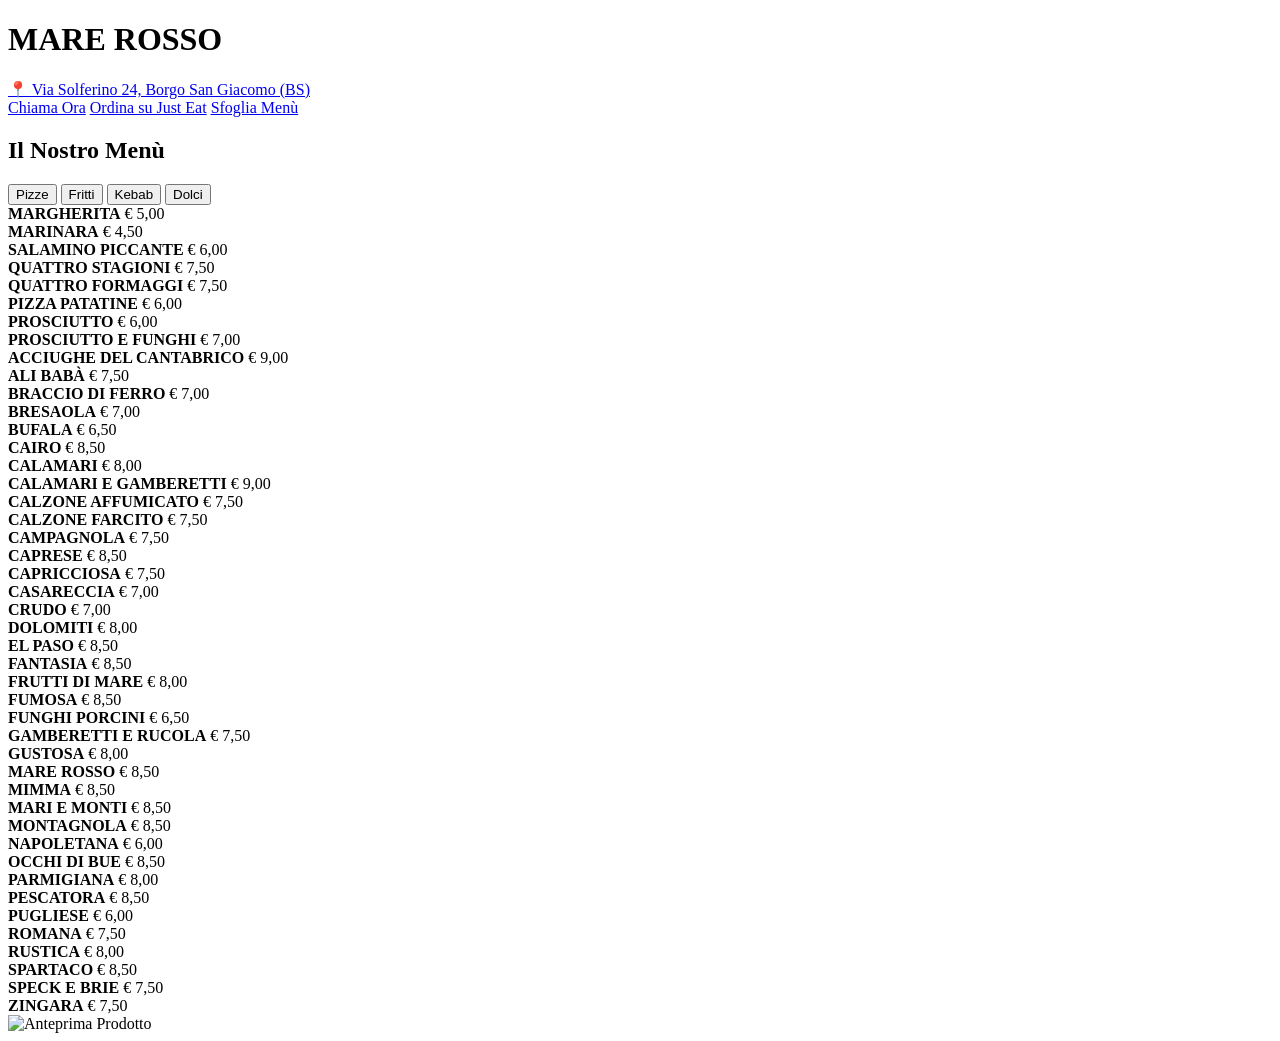
==== index.html @ 836ec557 "Rename Mar rosso.html to index.html" ====
<!DOCTYPE html>
<html lang ="it">
    <head>
        <title>Pizzeria Mare Rosso</title>
        <meta charset = "UTF-8">
        <meta name = "viewport" content = "width=device-width, initial-scale=1.0">
        <link rel ="stylesheet" href = "stylesheet.css">
    </head>
    <body>
        <header class="titlecontainer">
            <h1 class="htitle">MARE ROSSO</h1>
            <a href="https://www.google.com/maps/place/Mare+Rosso/@45.3480974,9.968582,17z/data=!3m1!4b1!4m6!3m5!1s0x47811036ec1ec607:0x5ba30f215de24a22!8m2!3d45.3480974!4d9.968582!16s%2Fg%2F1jmcggs28?entry=ttu&g_ep=EgoyMDI2MTAxNC4wIKXMDSoASAFQAw%3D%3D" target="_blank" class="top-address">📍 Via Solferino 24, Borgo San Giacomo (BS)</a>
        
            <div class="hbuttons">
               <a href="tel:+393889090124" class="btn btn-call">Chiama Ora</a>
               <a href="https://www.justeat.it/restaurants-mar-rosso---borgo-san-giacomo-25022-25022/menu" target="_blank" class="btn btn-order">Ordina su Just Eat</a>
               <a href="#menu-catalog" class="btn btn-menu">Sfoglia Menù</a>
            </div>
        </header>
        <section id="menu-catalog" class="catalog-container">
            <h2>Il Nostro Menù</h2>

            <div class="category-tabs">
                <button onclick="filterCategory('pizze')" class="tab-btn active">Pizze</button>
                <button onclick="filterCategory('fritti')" class="tab-btn">Fritti</button>
                <button onclick="filterCategory('kebab')" class="tab-btn">Kebab</button>
                <button onclick="filterCategory('dolci')" class="tab-btn">Dolci</button>
            </div>


            <div class="catalog-content">
                <div class="items-list" id="items-list">

                </div>
            

                <div id="image-preview-box">
                    <img id="preview-img" src="" alt="Anteprima Prodotto">
                </div>
            </div>
        </section>
        <script>
                const menuData = {
                    pizze: [
                        { name: "MARGHERITA", price: "€ 5,00", img: "https://rs-menus-api.roocdn.com/images/7ce4f5f1-667c-4b3b-8d66-ced4311a565b/image.jpeg" },
                        { name: "MARINARA", price: "€ 4,50", img: "https://media-assets.lacucinaitaliana.it/photos/63c01847f5d7419a2dc115ef/1:1/w_1334,h_1334,c_limit/Pizza%20Marinara.jpg" },
                        { name: "SALAMINO PICCANTE", price: "€ 6,00", img: "https://misterpizza.eu/it/wp-content/uploads/2014/04/diavola.jpg" },
                        { name: "QUATTRO STAGIONI", price: "€ 7,50", img: "https://i0.wp.com/www.piccolericette.net/piccolericette/wp-content/uploads/2016/07/3017_Pizza.jpg?resize=895%2C616&ssl=1" },
                        { name: "QUATTRO FORMAGGI", price: "€ 7,50", img: "https://www.insidetherustickitchen.com/wp-content/uploads/2020/07/Quattro-formaggi-pizza-square-Inside-the-rustic-kitchen.jpg" },
                        { name: "PIZZA PATATINE", price: "€ 6,00", img: "https://www.frescoegenuino.com/store/wp-content/uploads/2021/01/5CD3211E-B83D-412F-BC6C-F64FE0438726-scaled.jpeg" },
                        { name: "PROSCIUTTO", price: "€ 6,00", img: "https://pizzeriahappydays.it/wp-content/uploads/2020/05/pizza-al-prosciutto2.png" },
                        { name: "PROSCIUTTO E FUNGHI", price: "€ 7,00", img: "https://fiordigrano.minutocaffe.it/wp-content/uploads/2021/01/05333.jpg" },
                        { name: "ACCIUGHE DEL CANTABRICO", price: "€ 9,00", img: "https://www.angeloparodi.it/image/cache/catalog/blog/Acciughe/Pizza%20Napoletana/012--cover-1280x720.jpg" },
                        { name: "ALI BABÀ", price: "€ 7,50", img: "https://images.unsplash.com/photo-1513104890138-7c749659a591?w=500" },
                        { name: "BRACCIO DI FERRO", price: "€ 7,00", img: "https://encrypted-tbn0.gstatic.com/images?q=tbn:ANd9GcTkVADPP439vZTS5mitTklrMsUs0YblI9MyDprXLH1iL6TgGv91uTKd4POo&s=10" },
                        { name: "BRESAOLA", price: "€ 7,00", img: "https://salumitalia.it/wp-content/uploads/2021/01/07_BRASAOLA_FIN.jpg" },
                        { name: "BUFALA", price: "€ 6,50", img: "https://www.cuocicuoci.com/wp-content/uploads/2022/03/pizza-bufalotta.jpg" },
                        { name: "CAIRO", price: "€ 8,50", img: "https://encrypted-tbn0.gstatic.com/images?q=tbn:ANd9GcT3dhBspFRn_RPMam-IPJOmfvN_tBd92Q5oM0klkBezv1XsRV5KbuqTpdoy&s=10" },
                        { name: "CALAMARI", price: "€ 8,00", img: "https://media-cdn.tripadvisor.com/media/photo-s/13/bc/f2/56/pizza-ai-calamari-fritti.jpg" },
                        { name: "CALAMARI E GAMBERETTI", price: "€ 9,00", img: "https://media-cdn.tripadvisor.com/media/photo-s/0f/28/4f/9e/pizza-con-frittura-di.jpg" },
                        { name: "CALZONE AFFUMICATO", price: "€ 7,50", img: "https://media-assets.lacucinaitaliana.it/photos/645b90d8f783ffb60d878be3/16:9/w_2111,h_1187,c_limit/Calzone%20al%20forno.jpg" },
                        { name: "CALZONE FARCITO", price: "€ 7,50", img: "https://recipesblob.paneangeli.it/assets/80d5605863064425b82894dc4162cdc4/1272x764/calzone-ripieno-ricjpg.jpg" },
                        { name: "CAMPAGNOLA", price: "€ 7,50", img: "https://www.cuocicuoci.com/wp-content/uploads/2022/03/pizza-con-pomodorini-gialli-e-pancetta-affumicata.jpg" },
                        { name: "CAPRESE", price: "€ 8,50", img: "https://blog.giallozafferano.it/odoredifelicita/wp-content/uploads/2019/10/pizza-ai-funghi-porcini-1mod.jpg" },
                        { name: "CAPRICCIOSA", price: "€ 7,50", img: "https://foodbydrygast.com/assets/images/recipes/swedish_pizza_capricciosa1x1a1080w1080h.webp" },
                        { name: "CASARECCIA", price: "€ 7,00", img: "https://www.pizzartfano.com/utenti/pizzartfano_com/uploads/img_9553.jpg" },
                        { name: "CRUDO", price: "€ 7,00", img: "https://wips.plug.it/cips/buonissimo.org/cms/2011/12/pizza-al-prosciutto-crudo.jpg" },
                        { name: "DOLOMITI", price: "€ 8,00", img: "https://www.silviocicchi.com/pizzachef/wp-content/uploads/2015/10/pizza-speck-e-gorgonzola-3.jpg" },
                        { name: "EL PASO", price: "€ 8,50", img: "https://stefanocavada.it/wp-content/uploads/2024/09/Pizza-BBQ-con-pancetta-coppata-1-600x900.jpg" },
                        { name: "FANTASIA", price: "€ 8,50", img: "https://encrypted-tbn0.gstatic.com/images?q=tbn:ANd9GcSbLOj5JOyAk8Phki8mKsrcPWa4UBjsEycFgXzFH-2NdmT6M3ZeGwWzv3VS&s=10" },
                        { name: "FRUTTI DI MARE", price: "€ 8,00", img: "https://dapino.it/wp-content/uploads/2020/09/Pizza-frutti-di-mare--scaled.jpg" },
                        { name: "FUMOSA", price: "€ 8,50", img: "https://zerbinati.com/wp-content/uploads/2022/08/rucola-2.jpg" },
                        { name: "FUNGHI PORCINI", price: "€ 6,50", img: "https://www.quattroemme.com/wp-content/uploads/2023/06/Base-pizza-quattroemme-pizza-con-funghi-926x1024.jpg" },
                        { name: "GAMBERETTI E RUCOLA", price: "€ 7,50", img: "https://encrypted-tbn0.gstatic.com/images?q=tbn:ANd9GcSb2cN5KA2YvRkmG24bZwbYTCwmGebsyCfz8K_QMJQG0gYS9gjp-10MrGs&s=10" },
                        { name: "GUSTOSA", price: "€ 8,00", img: "https://blog.giallozafferano.it/giustopergusto/wp-content/uploads/2016/10/IMG_3636.jpg" },
                        { name: "MARE ROSSO", price: "€ 8,50", img: "https://media-cdn.tripadvisor.com/media/photo-s/04/39/26/ec/ristorante-borgo-s-agostino.jpg" },
                        { name: "MIMMA", price: "€ 8,50", img: "https://www.fontanaeanghinetti.it/wp-content/uploads/2018/05/pizza-prosciutto-crudo.jpg" },
                        { name: "MARI E MONTI", price: "€ 8,50", img: "https://dapino.it/wp-content/uploads/2020/09/Pizza-frutti-di-mare--scaled.jpg" },
                        { name: "MONTAGNOLA", price: "€ 8,50", img: "https://blog.giallozafferano.it/coloriesaporiincucina/wp-content/uploads/2021/01/pizza-con-speck-e-rucola.jpg" },
                        { name: "NAPOLETANA", price: "€ 6,00", img: "https://encrypted-tbn0.gstatic.com/images?q=tbn:ANd9GcQ4plKRZZ0rmJj_Z_OrqvfmP-WxGxScae7uuOv83wzPdyZ_80wHYHrmesU&s=10" },
                        { name: "OCCHI DI BUE", price: "€ 8,50", img: "https://encrypted-tbn0.gstatic.com/images?q=tbn:ANd9GcQ1puKJoWLWkiJz4x-azjo2drz0bQOhuBWwFRynvLmE73M2euf185Uldbs&s=10" },
                        { name: "PARMIGIANA", price: "€ 8,00", img: "https://blog.giallozafferano.it/gustoamoreefantasie/wp-content/uploads/2025/05/bloggggggggggggggggggggggggggggggg-960x720.jpg" },
                        { name: "PESCATORA", price: "€ 8,50", img: "https://www.pizzeriamaesta.it/wp/wp-content/uploads/2019/08/Pizza-Pescatora-Pizzeria-Maest%C3%A0-Verona-1024x592.jpg" },
                        { name: "PUGLIESE", price: "€ 6,00", img: "https://media-assets.lacucinaitaliana.it/photos/61fbd8df3697f3ffd0cffbc5/3:2/w_1200,h_800,c_limit/pizza-tonno-cipolle-800.jpg" },
                        { name: "ROMANA", price: "€ 7,50", img: "https://www.cuocicuoci.com/wp-content/uploads/2021/06/posillipo.jpg" },
                        { name: "RUSTICA", price: "€ 8,00", img: "https://encrypted-tbn0.gstatic.com/images?q=tbn:ANd9GcQq8FsyaMk3Eo46tOdq2S_QYRq1RNO7awLwk_A9sQZ8mXp9-nsnpDCafsE&s=10" },
                        { name: "SPARTACO", price: "€ 8,50", img: "https://facebook.ordinalo.net/pizzartfano_com/utenti/pizzartfano_com/uploads/img_9645-modifica.jpg" },
                        { name: "SPECK E BRIE", price: "€ 7,50", img: "https://encrypted-tbn0.gstatic.com/images?q=tbn:ANd9GcR-f98DE6Bpz9dI1mzSX2vaGdi5S_IYPGrWUaIJL1TlHt1VPiloww6-ES0&s=10" },
                        { name: "ZINGARA", price: "€ 7,50", img: "https://www.pizzeriagraniantichi.it/templates/yootheme/cache/26/pizza-zingara-263e5068.png" }
                    ],
                    fritti: [
                        {name: "Patatine Fritte", price: " 3,50 €", img: "https://www.pizzeriainzerillo.it/utenti/pizzeriainzerillo_it/cache/_pics/7/8/patatine-fritte1_9b1280c151e9ad4cc02507bab7a7e519_t.jpg"},
                        {name: "Fritto di Calamari", price: " Por.Pic 6,00 € Por.Gra. 10,00€ ", img: "https://www.giallozafferano.it/images/ricette/153/15363/foto_hd/hd650x433_wm.jpg"},
                        {name: "Fritto Misto", price: " Por.Pic 6,50 € Por.Gr. 11,50 €", img: "https://blog.giallozafferano.it/lemieloverie/wp-content/uploads/2019/01/1000066312-720x480.png"},
                        {name: "Chele Di Granchio", price: " 6,00 €", img: "https://www.lodifish.com/upload/ricetta-chele-granchio-fritte-549.png"},
                        {name: "Olive Ascolane", price: " 3,50 €", img: "https://media-assets.lacucinaitaliana.it/photos/61fd304a28bbd1b96fb68425/1:1/w_2560%2Cc_limit/olive-all-ascolana.jpg"},
                        {name: "Mozzarelline", price: " 3,50 €", img: "https://encrypted-tbn0.gstatic.com/images?q=tbn:ANd9GcQU3R9CJU7IziRG4p9b8qwGB9CPjRT3JvO99MtuiHkI1UVHAimxvFASphw&s=10"},
                        {name: "Crochette di Patate", price: " 3,50 €", img: "https://www.unileverfoodsolutions.it/dam/global-ufs/mcos/grit/italy/calcmenu/recipes/IT-recipes/sandwiches/croccette/Crocchette-1260X700.jpg"},
                        {name: "Bastoncini di Pollo", price: " 4,50 €", img: "https://patrioli.it/wp-content/uploads/2024/10/005527_M.jpg"},
                        {name: "Verdure Patellate", price: " 5,00 €", img: "https://www.giallozafferano.it/images/232-23284/Verdure-in-pastella_780x520_wm.jpg"},
                        {name: "Fritto di Gamberi", price: " 7,00 €", img: "https://cdn.cook.stbm.it/thumbnails/ricette/116/116001/hd750x421.jpg"},
                        {name: "Falafel", price: " 3,50 €", img: "https://www.cure-naturali.it/.imaging/default/dam/cure-naturali/articoli/alimentazione/falafel-apertura.jpg/jcr:content.jpg"},
                        {name: "Alette di Pollo", price: " 3,50 €", img: "https://primochef.it/wp-content/uploads/2021/11/SH_ali_di_pollo_al_forno.jpg"}
                    ],
                    kebab: [
                        {name: "Menu Panino Kebab", price: "7,00 €", img: "https://encrypted-tbn0.gstatic.com/images?q=tbn:ANd9GcRb4FOn2n7v66ArKBG9W2oOeGP0z5oN-2srWlrttejgTA&s=10"},
                        {name: "Menu Piadina Kebab", price: "7,50 €", img: "https://glovo.dhmedia.io/image/menus-glovo/products/42e2e678b9a0f84fa076f87e3bdfb5441e817c3535c2ae7e4e1a648ccabead60?t=W3sicmVzaXplIjp7Im1vZGUiOiJmaXQiLCJ3aWR0aCI6MzIwLCJoZWlnaHQiOjMyMH19XQ=="},
                        {name: "Panino Kebab", price: "4,50 €", img: "https://gustour.it/files/ricetta-kebab-pane-pita-arabo-salsa-yogurt.jpg"},
                        {name: "Piadina Kebab", price: "5,00 €", img: "https://www.ristorantepizzeriajanna.com/wp-content/uploads/2015/12/panino-kebab.jpg"},
                        {name: "Panino Kebab Grande", price: "6,50 €", img: "https://encrypted-tbn0.gstatic.com/images?q=tbn:ANd9GcQJSl7oS_JMwZK2b3iI-b7BIV2OpXLWknxtpJSqzrAKL4xDZj4VWbqJjpg&s=10"},
                        {name: "Vaschetta Kebab", price: "6,00 €", img: "https://encrypted-tbn0.gstatic.com/images?q=tbn:ANd9GcTO2TKahjh5UcI3TleLGTQDLTlZA8xqZBKbXaz27XKE-mY_lqr2YF6iSE9v&s=10"},
                        {name: "Piatto Kebab", price: "7,00 €", img: "https://img.stmenu.it/thumbs/selforder/immagine/large/149895.jpg.jpg"},
                        {name: "Pizza Kebab Solo Carne", price: "6,50 €", img: "https://encrypted-tbn0.gstatic.com/images?q=tbn:ANd9GcSz0_e1VPY57UFcNijKdIxVMsk-tDFfENDFnvPkwICpszR-gCNkNa53jic&s=10"},
                        {name: "Calzone Kebab", price: "7,50 €", img: "https://img.magnific.com/foto-premium/calzone-di-kebab-con-salse-varie-fast-food_109656-1911.jpg"},
                        {name: "Panino Falafel", price: "4,00 €", img: "https://snapcalorie-webflow-website.s3.us-east-2.amazonaws.com/media/food_pics_v2/medium/flafel_sandwich.jpg"},
                        {name: "Piadina Falafel", price: "4,50 €", img: "https://encrypted-tbn0.gstatic.com/images?q=tbn:ANd9GcRhS3CYKOwlZ6sC3XOrXHaRmjiKEmm86fYRJTpIcKoHwU7KzjPQHWFWLEIQ&s=10"}
                    ],
                    dolci: [
                        {name: "Panino Caldo Ripieno di Nutella", price: "3,00 €", img: "https://www.monzatoday.it/~media/horizontal-hi/3496382722811/nutella-5-2.jpg"}
                    ]
                };

            function filterCategory(category, clickedButton) {
                // Rimuove la classe 'active' da tutti i bottoni
                document.querySelectorAll('.tab-btn').forEach(btn => btn.classList.remove('active'));
                
                // Se viene passato il bottone cliccato, lo attiva; altrimenti attiva il primo (Pizze)
                if (clickedButton) {
                    clickedButton.classList.add('active');
                } else {
                    document.querySelector('.tab-btn').classList.add('active');
                }

                const listContainer = document.getElementById('items-list');
                listContainer.innerHTML = '';

                // Mostra i prodotti della categoria
                menuData[category].forEach((item, index) => {
                    const itemDiv = document.createElement('div');
                    itemDiv.className = 'menu-item-box';
                    itemDiv.innerHTML = `<span><strong>${item.name}</strong></span> <span>${item.price}</span>`;

                    // Al passaggio del mouse cambia l'immagine
                    itemDiv.onmouseenter = () => {
                        document.getElementById('preview-img').src = item.img;
                    };

                    listContainer.appendChild(itemDiv);
                });

                // Imposta l'immagine del primo elemento come anteprima iniziale
                if (menuData[category].length > 0) {
                    document.getElementById('preview-img').src = menuData[category][0].img;
                }
            }

            // Avvia la pagina mostrando le pizze
            filterCategory('pizze');
        </script>
    </body>
</html>
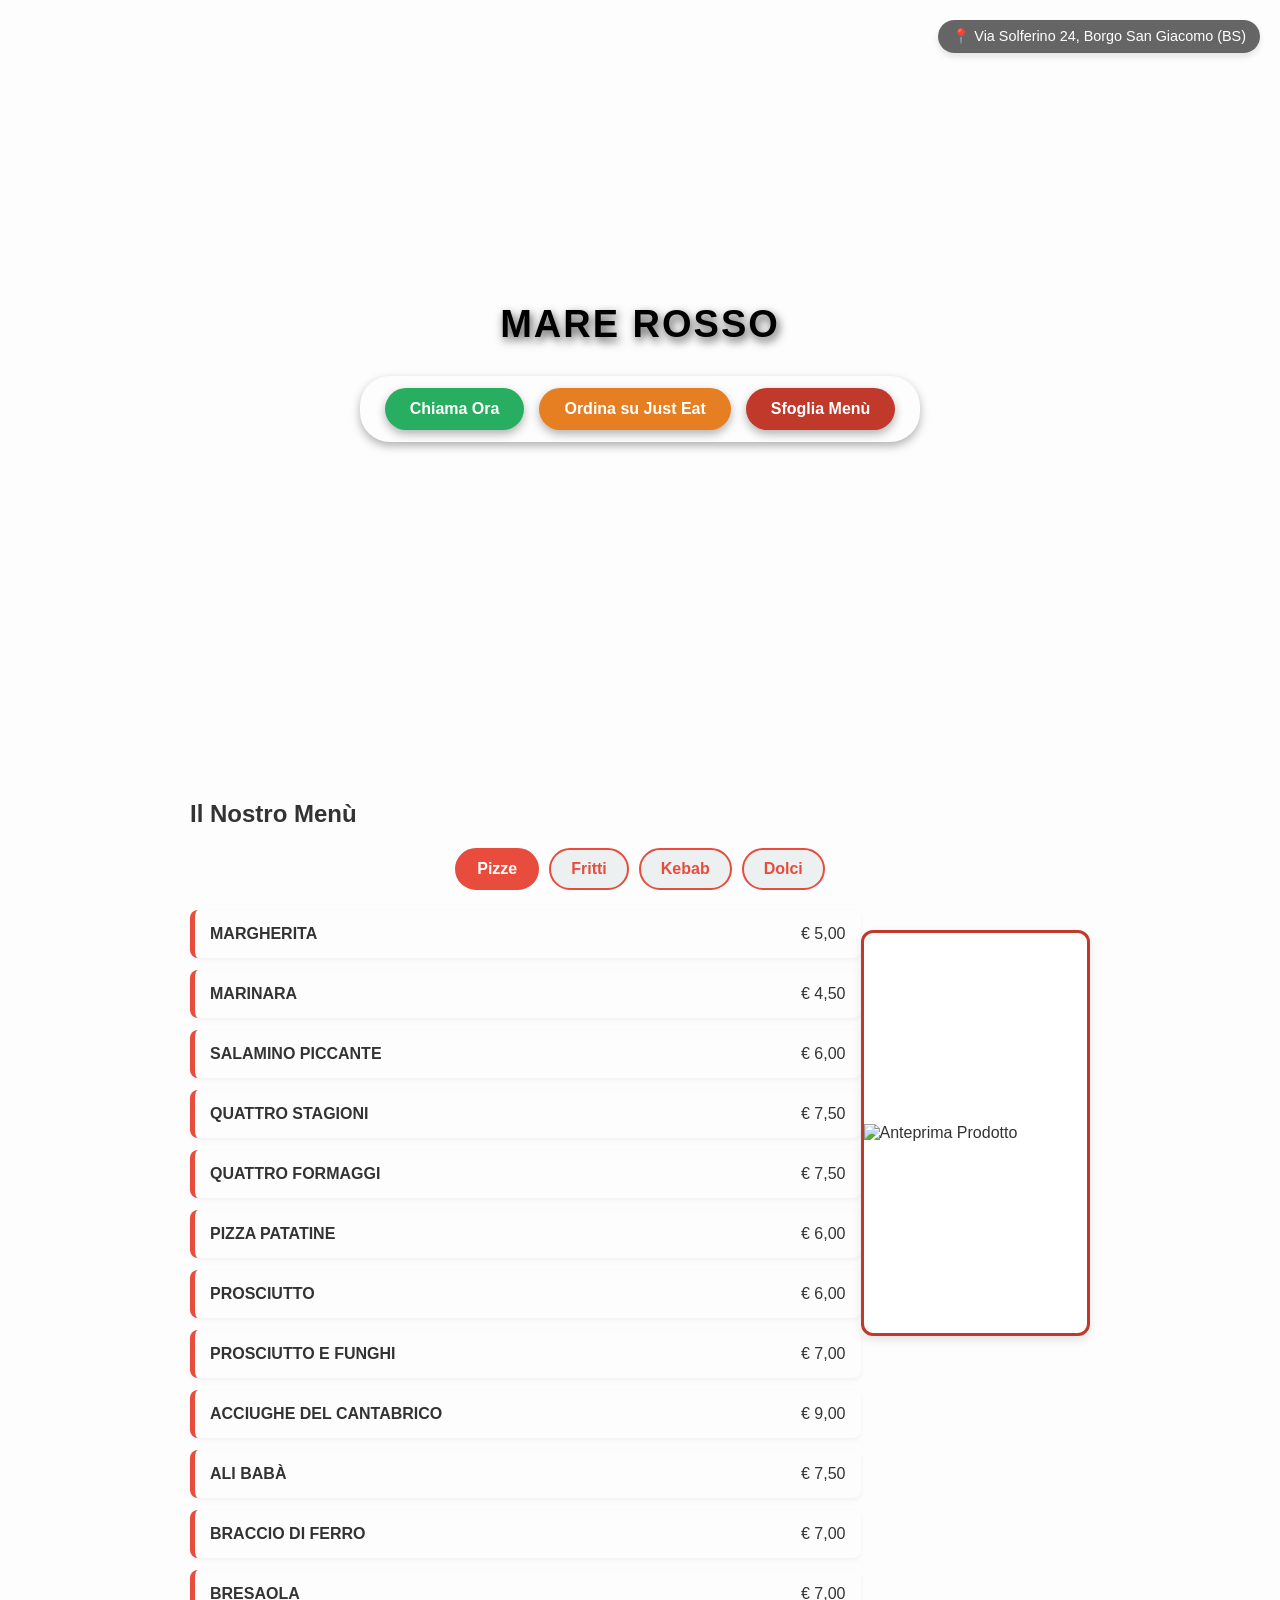
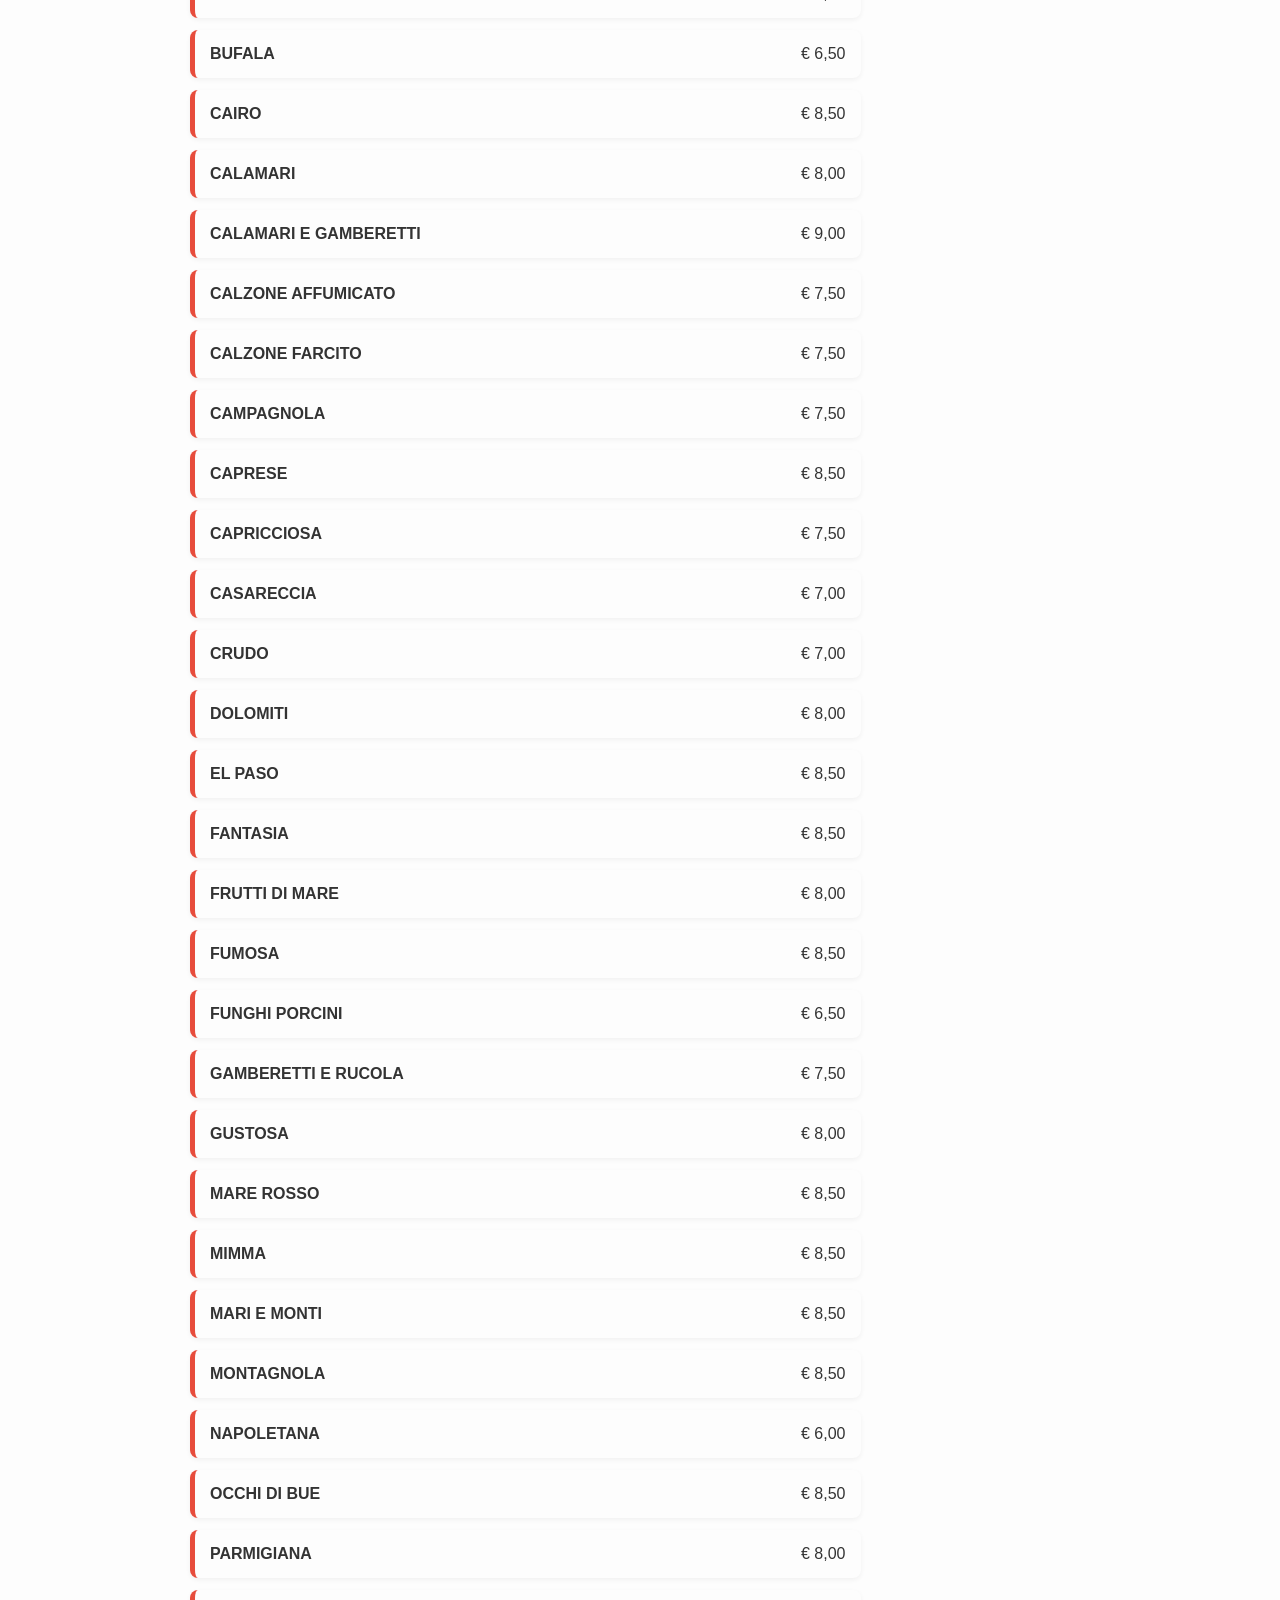
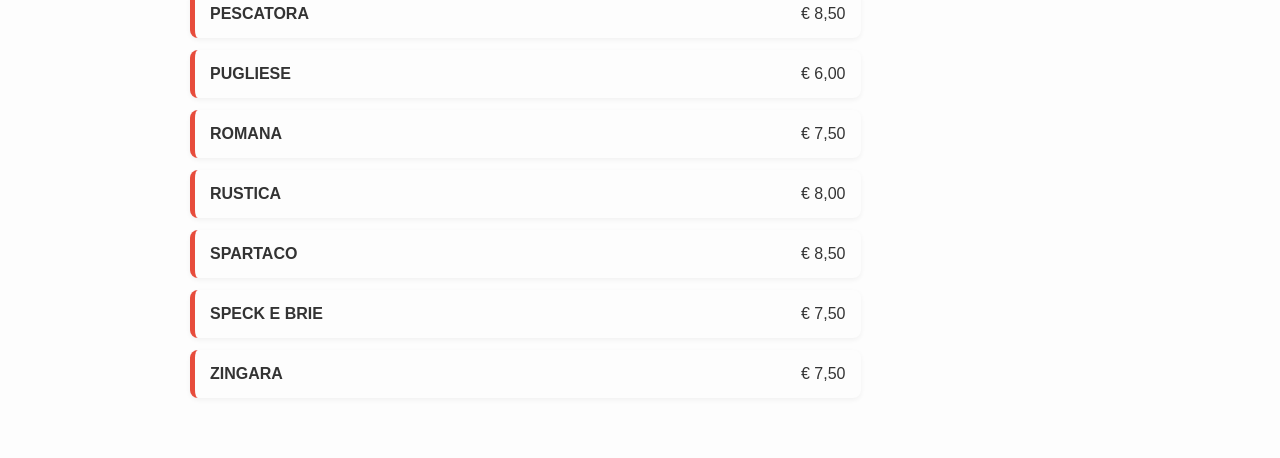
==== commit c455d442: "Update index.html" ====
--- a/index.html
+++ b/index.html
@@ -155,7 +155,7 @@
             }
 
             // Avvia la pagina mostrando le pizze
-            filterCategory('pizze');
+            filterCategory('pizze', document.querySelector('.tab-btn'));
         </script>
     </body>
 </html>
--- a/stylesheet.css
+++ b/stylesheet.css
@@ -0,0 +1,194 @@
+@media (max-width: 768px) {
+  /* Qui inserisci le regole per il telefono */
+  .catalog-content {
+        flex-direction: column;
+        align-items: center;
+    }
+  }
+html, body {
+    margin: 0;
+    padding: 0;
+    width: 100%;
+    overflow-x: hidden;
+}
+body{
+    font-family: 'Segoe UI', Tahoma, Geneva, Verdana, sans-serif;
+    background-color: #fdfdfd;
+    color: #333;
+    margin: 0;
+    padding: 0;
+
+}
+.h-address{
+    color: #ffffff;
+    font-size: 1.1rem;
+    margin: 5px 0 15px 0;
+    font-weight: 500;
+    letter-spacing: 0.5px;
+}
+
+.titlecontainer{
+    height: 80vh;
+    background-image: url('https://www.tancabarpizzeria.it/wp-content/uploads/pizza-margherita.jpg');
+    background-size: cover;
+    background-position: center;
+    display: flex;
+    flex-direction: column;
+    justify-content: center;
+    align-items: center;
+    text-align: center;
+    padding: 20px;
+    width: 100%;
+    margin: 0;
+    box-sizing: border-box;
+    position: relative;
+}
+.top-address{
+    position: absolute;
+    top: 20px;
+    right:20px;
+    background-color: rgba(0,0,0,0.6);
+    color:#ffffff;
+    padding: 8px 14px;
+    border-radius: 20px;
+    text-decoration: none;
+    font-size: 0.9rem;
+    font-weight: 500;
+    backdrop-filter: blur(5px);
+    transition: all 0.3 ease;
+    box-shadow: 0 4px 6px rgba(0,0,0,0.1);
+}
+.top-address:hover{
+    background-color: rgba(231, 76, 60, 0.9);
+    transform: translateY(-2px);
+}
+
+.htitle{
+    font-size: 38px;
+    color:#000000;
+    margin-bottom: 30px;
+    text-shadow: 2px 4px 10px rgba(0, 0, 0, 0.7);
+    letter-spacing: 2px;
+
+}
+
+.hbuttons{
+    display: flex;
+    gap: 15px;
+    flex-wrap: wrap;
+    justify-content: center;
+
+}
+
+.hbuttons, .btn{
+    padding: 12px 25px;
+    font-size: 16px;
+    font-weight: bold;
+    text-decoration: none;
+    border-radius: 30px;
+    color: #ffffff;
+    transition: transform 0.2s, background-color 0.2s;
+    box-shadow: 0 4px 10px rgba(0, 0, 0, 0.3);
+
+}
+
+.btn-call{
+    background-color: #27ae60;
+}
+.btn-order{
+    background-color: #e67e22;
+}
+.btn-menu{
+    background-color: #c0392b;
+}
+.hbuttons .btn:hover{
+    transform: scale(1.05);
+}
+.catalog-container{
+    max-width: 900px;
+    margin: 40px auto;
+    padding: 20px;
+}
+.category-tabs{
+    display: flex;
+    gap: 10px;
+    margin-bottom: 30px;
+    margin: 20px 0;
+    justify-content: center;
+
+}
+.tab-btn{
+    padding: 10px 20px;
+    border: 2px solid #e74c3c;
+    background-color: #ecf0f1;
+    color: #e74c3c;
+    font-weight: bold;
+    border-radius: 25px;
+    cursor: pointer;
+    transition: all 0.3s ease;
+    font-size: 16px;
+    
+}
+
+.tab-btn.active, .tab-btn:hover{
+    background-color: #e74c3c;
+    color: #ffffff;
+}
+.catalog-content{
+    position: relative;
+    display: flex;
+    justify-content: space-between;
+}
+.items-list{
+    width: 100%;
+    display: flex;
+    flex-direction:column;
+    gap: 12px;
+
+}
+.menu-item-box{
+    background-color: #fdfdfd;
+    padding: 15px;
+    border-radius: 8px;
+    border-left: 4px solid #c0392b;
+    display: flex;
+    justify-content: space-between;
+    cursor: pointer;
+    box-shadow: 0 2px 5px rgba(0, 0, 0, 0.05);
+    transition:  all 0.2s ease in out;
+    border-left: 5px solid #e74c3c;
+}
+.menu-item-box:hover{
+    transform: translateX(5px);
+    background-color: #fff3f3;
+    border-left: 4px solid #e74c3c;
+}
+
+#image-preview-box{
+    /*position: sticky;*/
+    top: 20px;
+    width: 300px;
+    height:  400px;
+    border: 3px solid #c0392b;
+    border-radius: 12px;
+    background-color: #fff;
+    overflow: hidden;
+    box-shadow: 0 8px 20px rgba(0,0,0,0.15);
+    /*width: 100px;*/
+    margin: 20px auto;
+    max-width: 450px;
+    display: flex;
+    justify-content: center;
+    align-items: center;
+    overflow: hidden;
+    box-shadow: 0 4px 10px rgba(0,0,0,0.1);
+
+}
+#preview-img{
+    /*width: 100%;
+    height: 100%;*/
+    width: 300px;
+    object-fit: contain;
+    display: block;
+    transition: opacity 0.3s ease-in-out;
+}
